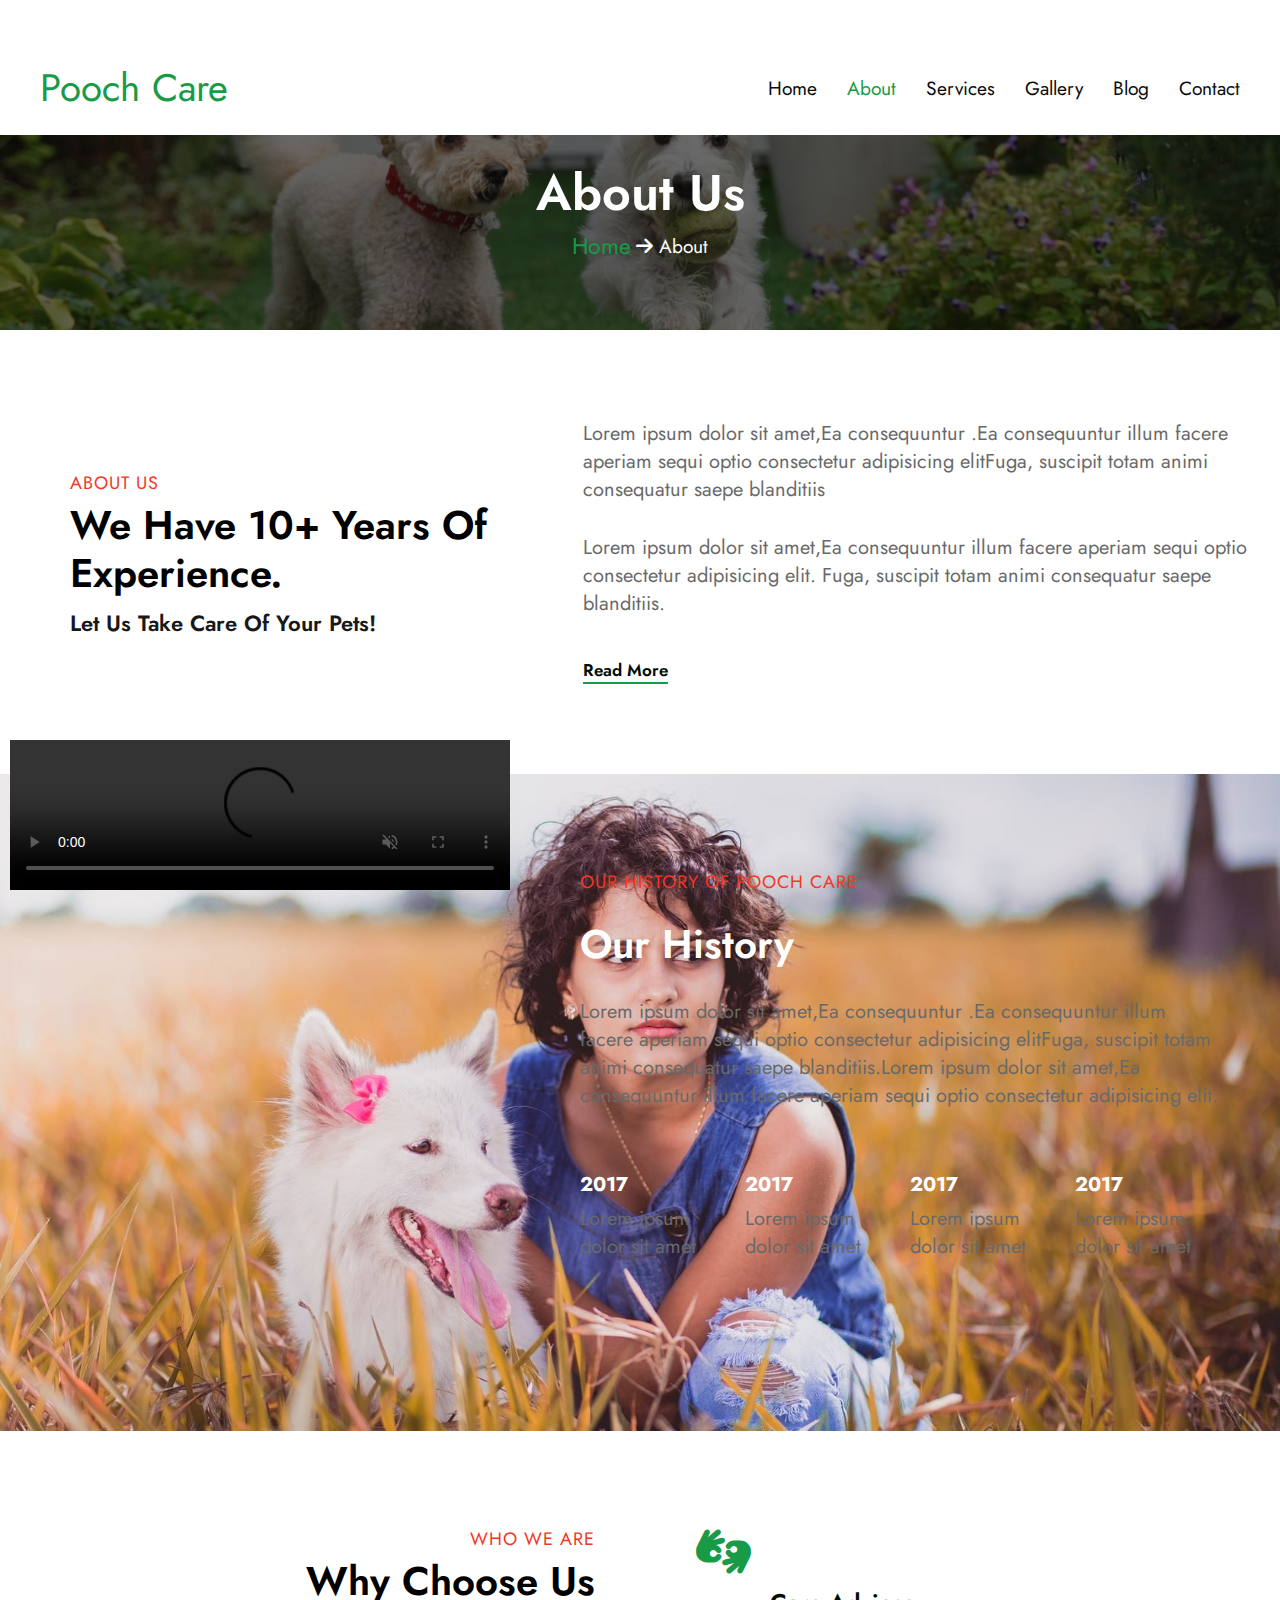
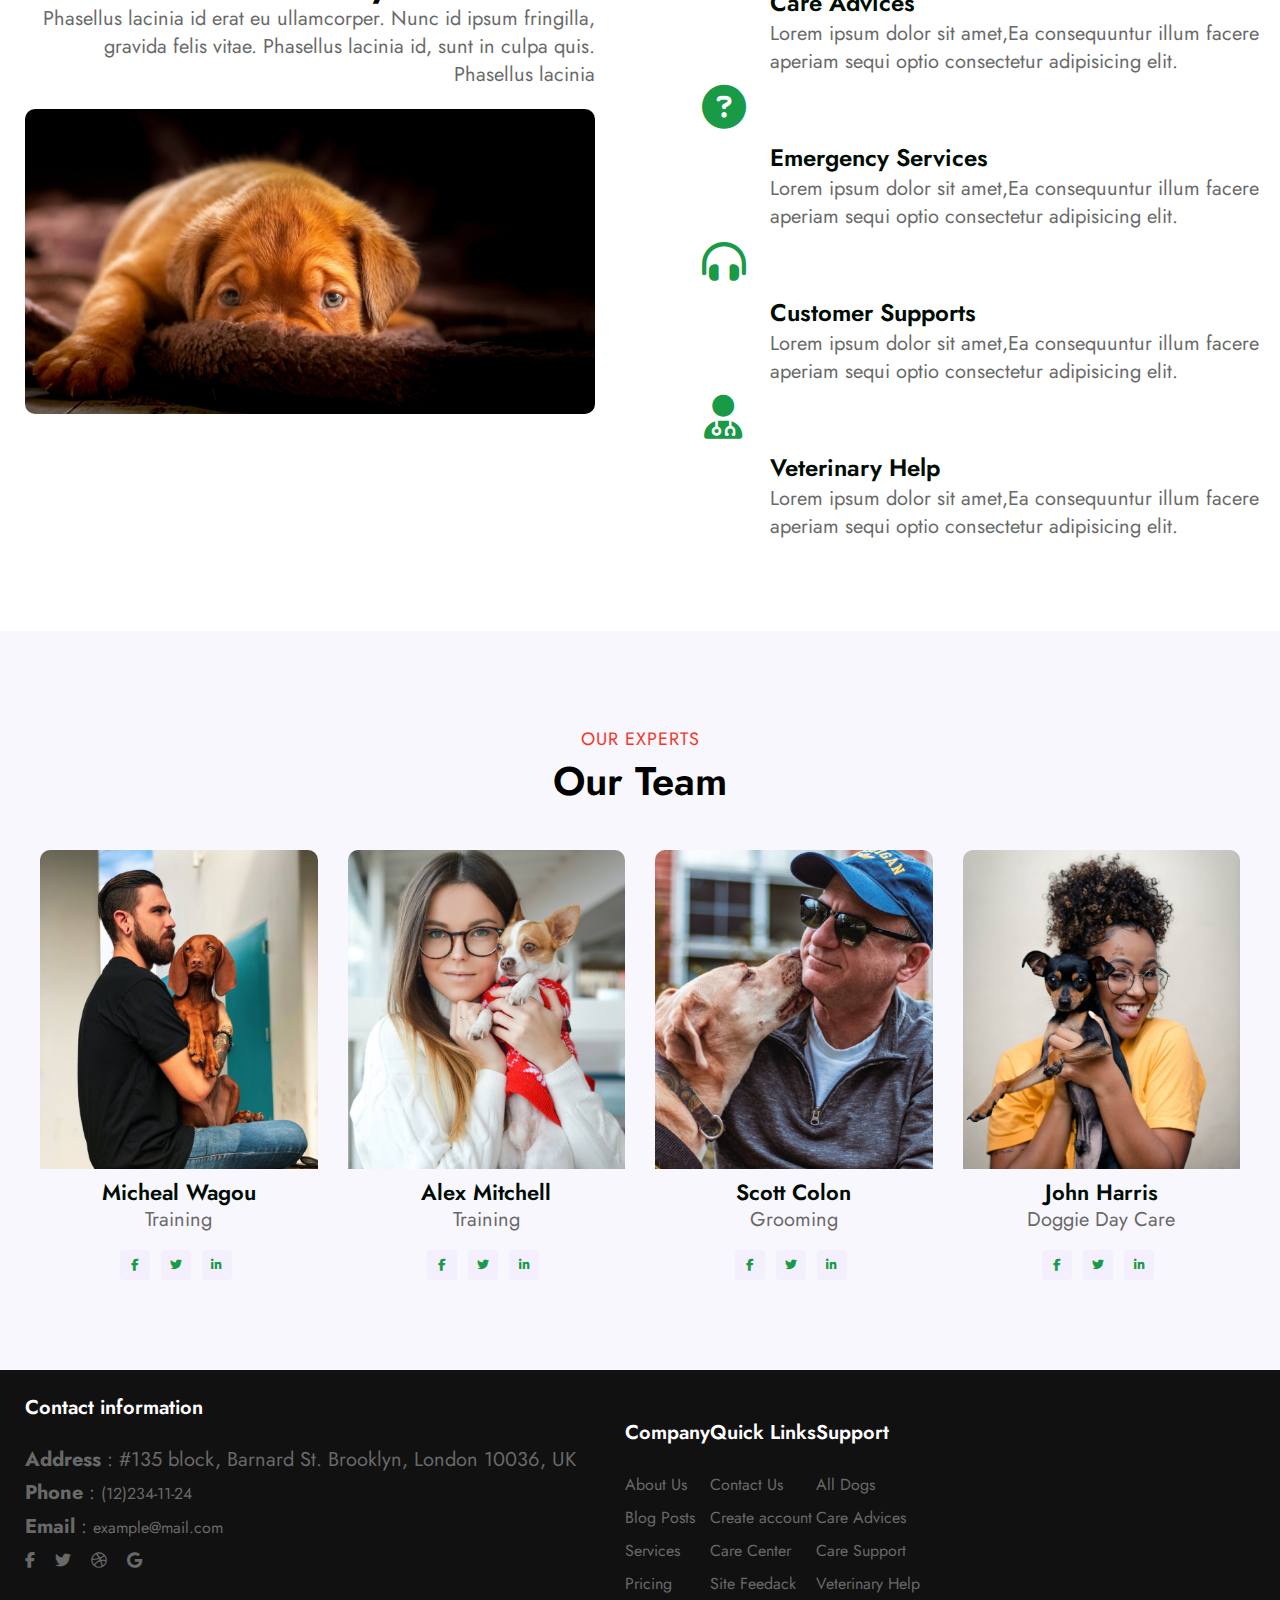
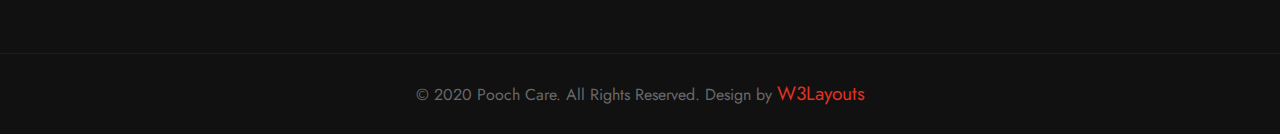
==== about/about.html @ 1b5ba101 "home" ====
<!DOCTYPE html>
<html lang="en">
<head>
    <meta charset="UTF-8">
    <meta http-equiv="X-UA-Compatible" content="IE=edge">
    <meta name="viewport" content="width=device-width, initial-scale=1.0">
    <title>About</title>
    <link rel="preconnect" href="https://fonts.googleapis.com" />
    <link rel="preconnect" href="https://fonts.gstatic.com" crossorigin />
    <link
      href="https://fonts.googleapis.com/css2?family=Jost:wght@300;400;500;600;700&display=swap"
      rel="stylesheet"
    />
    <link
      rel="stylesheet"
      href="https://cdnjs.cloudflare.com/ajax/libs/font-awesome/6.1.1/css/all.min.css" />
    <link
      href="https://cdn.jsdelivr.net/npm/bootstrap@5.1.3/dist/css/bootstrap.min.css"
      rel="stylesheet"
      integrity="sha384-1BmE4kWBq78iYhFldvKuhfTAU6auU8tT94WrHftjDbrCEXSU1oBoqyl2QvZ6jIW3"
      crossorigin="anonymous"
    />
      <link rel="stylesheet" href="/about/css/about.css">
</head>
<body>
    <!--Header-->
    <header class="header">
        <div class="container">
          <div class="navbar">
            <div class="header-left">
              <h1>
                <a href="#">Pooch Care</a>
              </h1>
            </div>
            <div class="header-right">
              <ul class="menu">
                <li class="menu-item ">
                  <a class="menu-link" href="">Home</a>
                </li>
                <li class="menu-item item3 activec gf,">
                  <a class="menu-link" href="">About</a>
                </li>
                <li class="menu-item">
                  <a class="menu-link" href="">Services</a>
                </li>
                <li class="menu-item ">
                  <a class="menu-link" href="#">Gallery</a>
                </li>
                <li class="menu-item">
                  <a class="menu-link" href="">Blog</a>
                </li>
                <li class="menu-item">
                  <a class="menu-link" href="">Contact</a>
                </li>
              </ul>
            </div>
          </div>
        </div>
      </header>
      <!-- CAROUSEL  -->
    <section class="carousel">  
        <div class="container">
          <h1 class="title">About Us</h1>
          <ul class="text">
            <li>
              <a href="../capstone/index/index.html">Home</a>
            </li>
            <li class="active">
              <i class="fa-solid fa-arrow-right"></i>
              <span>About</span>
            </li>
          </ul>
        </div>
      </section>
      <!--ABOUT US-->
      <section class="about-us"> 
        <div class="container">
            <div class="row">
                <div class="col col-a">
                    <div class="title">
                        <h6>ABOUT US</h6>
                        <h3>We Have 10+ Years Of Experience.</h3>
                    </div>
                    <h4>Let Us Take Care Of Your Pets!</h4>
                </div>
                <div class="col col-b">
                    <p>Lorem ipsum dolor sit amet,Ea consequuntur .Ea consequuntur illum facere aperiam sequi optio consectetur adipisicing elitFuga, suscipit totam animi consequatur saepe blanditiis</p>
                    <p class="mt-3">Lorem ipsum dolor sit amet,Ea consequuntur illum facere aperiam sequi optio consectetur adipisicing elit. Fuga, suscipit totam animi consequatur saepe blanditiis.</p>
                    <a href="#">Read More</a>
                </div>
            </div>
        </div>
      </section>
      <!--OUR HISTORY-->
      <section class="our-history">
        <div class="feature">
          <div class="container ct">
            <div class="feature-1">
              <h6>OUR HISTORY OF POOCH CARE</h6>
              <h3>Our History</h3>
              <p class="mt-3">Lorem ipsum dolor sit amet,Ea consequuntur .Ea consequuntur illum facere aperiam sequi optio consectetur adipisicing elitFuga, suscipit totam animi consequatur saepe blanditiis.Lorem ipsum dolor sit amet,Ea consequuntur illum facere aperiam sequi optio consectetur adipisicing elit.</p>
              <div class="history">
                <div class="history-a">
                  <h5>
                    2017
                  </h5>
                  <p class="history-p">Lorem ipsum dolor sit amet</p>
                </div>
                <div class="history-a">
                  <h5>
                    2017
                  </h5>
                  <p class="history-p">Lorem ipsum dolor sit amet</p>
                </div>
                <div class="history-a">
                  <h5>
                    2017
                  </h5>
                  <p class="history-p">Lorem ipsum dolor sit amet</p>
                </div>
                <div class="history-a">
                  <h5>
                    2017
                  </h5>
                  <p class="history-p">Lorem ipsum dolor sit amet</p>
                </div>
              </div>
            </div>
          </div>
        </div>
      </section>
      <!--CHOOSE US-->
      <section class="choose-us"> 
        <div class="content">
          <div class="container">
            <div class="row">
              <div class="col-left col-lg-6 pr-lg-4 text-lg-right">
                <h6>WHO WE ARE</h6>
                <h3>Why Choose Us</h3>
                <p>Phasellus lacinia id erat eu ullamcorper. Nunc id ipsum fringilla, gravida felis vitae. Phasellus lacinia id, sunt in culpa quis. Phasellus lacinia</p>
                <img src="/about/img/banner3.jpg" alt="">
              </div>
              <div class="col-right col-lg-6 pl-lg-4">
                <div class="row mb-lg-5 mb-4">
                  <div class="item-right">
                    <div class="icon">
                      <i class="fa-solid fa-hands-asl-interpreting"></i>
                    </div>
                    <div class="info">
                      <a href="#">Care Advices</a>
                      <p>
                        Lorem ipsum dolor sit amet,Ea consequuntur illum facere aperiam sequi optio consectetur adipisicing elit.</p>
                    </div>
                  </div>
                </div>
                <div class="row  mb-lg-5 mb-4">
                  <div class="item-right ">
                    <div class="icon">
                      <i class="fa-solid fa-circle-question"></i>
                    </div>
                    <div class="info">
                      <a href="#">Emergency Services</a>
                      <p>
                        Lorem ipsum dolor sit amet,Ea consequuntur illum facere aperiam sequi optio consectetur adipisicing elit.</p>
                    </div>
                  </div>
                </div>
                <div class="row  mb-lg-5 mb-4">
                  <div class="item-right">
                    <div class="icon">
                      <i class="fa-solid fa-headphones-simple"></i>
                    </div>
                    <div class="info">
                      <a href="#">Customer Supports</a>
                      <p>
                        Lorem ipsum dolor sit amet,Ea consequuntur illum facere aperiam sequi optio consectetur adipisicing elit.</p>
                    </div>
                  </div>
                </div>
                <div class="row  mb-lg-5 mb-4">
                  <div class="item-right">
                    <div class="icon">
                      <i class="fa-solid fa-user-doctor"></i>
                    </div>
                    <div class="info">
                      <a href="#">Veterinary Help</a>
                      <p>
                        Lorem ipsum dolor sit amet,Ea consequuntur illum facere aperiam sequi optio consectetur adipisicing elit.</p>
                    </div>
                  </div>
                </div>
              </div>
            </div>
          </div>
        </div>
      </section>
      <!--OUR EXPERTS-->
      <section class="our-experts">
        <div class="team">
          <div class="container">
            <div class="title">
              <h6>OUR EXPERTS</h6>
              <h3>Our Team</h3>
            </div>
            <div class="row">
              <div class="col">
                <div class="team-info">
                  <div class="team-top">
                    <a href="#">
                      <img src="/about/img/team1.jpg" alt="">
                    </a>
                  </div>
                  <div class="team-bot">
                      <a href="#">Micheal Wagou</a>
                    <p>Training</p>
                  </div>
                  <div class="icon">
                    <div class="icon-mxh">
                      <a href="#">
                        <i class="fa-brands fa-facebook-f"></i>
                      </a>
                      <a href="#">
                        <i class="fa-brands fa-twitter"></i>
                      </a>
                      <a href="#">
                        <i class="fa-brands fa-linkedin-in"></i>
                      </a>
                    </div>
                  </div>
                </div>
              </div>
              <div class="col">
                <div class="team-info">
                  <div class="team-top">
                    <a href="#">
                      <img src="/about/img/team2.jpg" alt="">
                    </a>
                  </div>
                  <div class="team-bot">
                    <a href="#">Alex Mitchell</a>
                    <p>Training</p>
                  </div>
                  <div class="icon">
                    <div class="icon-mxh">
                      <a href="#">
                        <i class="fa-brands fa-facebook-f"></i>
                      </a>
                      <a href="#">
                        <i class="fa-brands fa-twitter"></i>
                      </a>
                      <a href="#">
                        <i class="fa-brands fa-linkedin-in"></i>
                      </a>
                    </div>
                  </div>
                </div>
              </div>
              <div class="col">
                <div class="team-info">
                  <div class="team-top">
                    <a href="#">
                      <img src="/about/img/team3.jpg" alt="">
                    </a>
                  </div>
                  <div class="team-bot">
                    <a href="#">Scott Colon</a>
                    <p>Grooming</p>
                  </div>
                  <div class="icon">
                    <div class="icon-mxh">
                      <a href="#">
                        <i class="fa-brands fa-facebook-f"></i>
                      </a>
                      <a href="#">
                        <i class="fa-brands fa-twitter"></i>
                      </a>
                      <a href="#">
                        <i class="fa-brands fa-linkedin-in"></i>
                      </a>
                    </div>
                  </div>
                </div>
              </div>
              <div class="col">
                <div class="team-info">
                  <div class="team-top">
                    <a href="#">
                      <img src="/about/img/team4.jpg" alt="">
                    </a>
                  </div>
                  <div class="team-bot">
                    <a href="#">John Harris</a>
                    <p>Doggie Day Care</p>
                  </div>
                  <div class="icon">
                    <div class="icon-mxh">
                      <a href="#">
                        <i class="fa-brands fa-facebook-f"></i>
                      </a>
                      <a href="#">
                        <i class="fa-brands fa-twitter"></i>
                      </a>
                      <a href="#">
                        <i class="fa-brands fa-linkedin-in"></i>
                      </a>
                    </div>
                  </div>
                </div>
              </div>
            </div>
          </div>
        </div>
      </section>
       <!--FOOTER-->
    <section class="footer">
      <footer class="footer-a">
        <div class="footer-layer">
          <div class="container">
            <div class="row">
              <div class="col-lg-6 col-md-5 mt-5">
                <h5>Contact information</h5>
                <ul>
                  <li>
                    <p>
                      <strong>Address</strong>
                      : #135 block, Barnard St. Brooklyn, London 10036, UK
                    </p>
                  </li>
                  <li>
                    <p>
                      <strong>Phone</strong>
                      : <a href="#">(12)234-11-24 </a>
                    </p>
                  </li>
                  <li>
                    <p>
                      <strong>Email</strong>
                      : <a href="#">example@mail.com</a>
                    </p>
                  </li>
                </ul>
                <div class="icon">
                  <ul>
                    <li>
                      <a href="#">
                        <i class="fa-brands fa-facebook-f"></i>
                      </a>
                    </li>
                    <li>
                      <a href="#">
                        <i class="fa-brands fa-twitter"></i>
                      </a>
                    </li>
                    <li>
                      <a href="#">
                        <i class="fa-brands fa-dribbble"></i>
                      </a>
                    </li>
                    <li>
                      <a href="#">
                        <i class="fa-brands fa-google"></i>
                      </a>
                    </li>
                  </ul>
                </div>
              </div>
              <div class="col-lg-6 col-md-7">
                <div class="row">
                  <div class="col-sm-4 col-6 mt-5">
                    <h5>Company</h5>
                    <ul>
                      <li>
                        <a href="">About Us</a>
                      </li>
                      <li>
                        <a href="">Blog Posts</a>
                      </li>
                      <li>
                        <a href="">Services</a>
                      </li>
                      <li>
                        <a href="">Pricing</a>
                      </li>
                    </ul>
                  </div>
                  <div class="col-sm-4 col-6 mt-5">
                    <h5>Quick Links</h5>
                    <ul>
                      <li>
                        <a href="">Contact Us</a>
                      </li>
                      <li>
                        <a href="">Create account</a>
                      </li>
                      <li>
                        <a href="">Care Center</a>
                      </li>
                      <li>
                        <a href="">Site Feedack</a>
                      </li>
                    </ul>
                  </div>
                  <div class="col-sm-4 mt-5">
                    <h5>Support</h5>
                    <ul>
                      <li>
                        <a href="">All Dogs</a>
                      </li>
                      <li>
                        <a href="">Care Advices</a>
                      </li>
                      <li>
                        <a href="">Care Support</a>
                      </li>
                      <li>
                        <a href="">Veterinary Help</a>
                      </li>
                    </ul>
                  </div>
                </div>
              </div>
            </div>
          </div>
          <div class="footer-bottom">
            <div class="container">
              <p>
                © 2020 Pooch Care. All Rights Reserved. Design by
                <a href="https://w3layouts.com/">W3Layouts</a>
              </p>
            </div>
          </div>
        </div>
      </footer>
    </section>
    <!--VIDEO-->
    <div class="video">
    <video src="/about/img/video-capstone_Trim.mp4" controls muted loop></video>
    </div>
    <script src="https://cdn.jsdelivr.net/npm/bootstrap@5.1.3/dist/js/bootstrap.bundle.min.js" integrity="sha384-ka7Sk0Gln4gmtz2MlQnikT1wXgYsOg+OMhuP+IlRH9sENBO0LRn5q+8nbTov4+1p" crossorigin="anonymous"></script>
</body>
</html>
---- about/css/about.css ----
* {
    font-family:'Jost', sans-serif;
    margin: 0;
    padding: 0;
    box-sizing: border-box;
}
.header {
    background-color: #fff;
    position: fixed;
    top: 40px;
    right: 0;
    left: 0;
    z-index: 10;
}
ul {
    margin: 0;
    padding: 0;
}
h6 {
    font-size: 18px;
    font-weight: 400;
    line-height: 2em;
    letter-spacing: 1px;
    color: #f53626;
}
a {
    text-decoration: none;
    color: #0c0c0c;
    font-size: 1.2em;
    font-weight: 400;
    transition: all .5s;
}
a:hover {
    color: #189a46;
}
h3 {
    font-size: 40px;
    font-weight: 600;
    line-height: 48px;
    text-transform: capitalize;
}
h4 {
    font-size: 22px;
    line-height: 32px;
    opacity: 0.9;
    font-weight: 600;
}
p {
    margin: 0;
    padding: 0;
    font-size: 20px;
    line-height: 28px;
    color: #696969;
}
ul {
    margin: 0;
    padding: 0;
}
.row {
    display: flex;
    margin-right: -15px;
    margin-left: -15px;
    flex-wrap: nowrap;
}
.ct {
    padding-top: 90px;
    padding-bottom: 90px;
}
.mt-3 {
    margin-top: 30px;
}
.container {
    margin: auto;
    max-width: 1200px;
}
.header .navbar {
    display: flex;
    justify-content: space-between;
    align-items: center;
    padding: 20px 0;
}
.header .header-left a {
    text-decoration: none;
    color: #189a46;
}
.header .header-right .menu {
    display: flex;
    align-items: center;
}
.header .header-right .menu-item {
    margin-left: 30px;
    list-style: none;
    position: relative;
}
.header .header-right .menu-item a {
    text-decoration: none;
    color: #0c0c0c;
    font-size: 1.2em;
    font-weight: 400;
    transition: all .5s;
}
.header .header-right .menu-item:hover a{
    color: #189a46;
    border-bottom: 1px solid #189a46;
}
.header .header-right .item3 a{
    color: #189a46;
}

/* CAROUSEL CSS  */
.carousel {
    margin-top: 90px;
    background: url(/about/img/banner4.jpg) no-repeat center;
    background-size: cover;
    position: relative;
    z-index: 0;
    display: grid;
    align-items: center;
    padding: 1em 0;
    text-align: center;
}
.carousel::before {
    content: "";
    position: absolute;
    top: 0;
    min-height: 100%;
    left: 0;
    right: 0;
    z-index: -1;
    background-color: #0c0c0c;
    opacity: .6;
}
.carousel .container {
    padding: 50px 0;
}
.carousel .title {
    font-size: 50px;
    font-weight: 600;
    color: #fff;
}
.carousel li {
    position: relative;
    display: inline-block;
    vertical-align: middle;
    font-size: 1.2rem;
    line-height: 1.5;
    font-weight: 400;
    text-transform: capitalize;
    color: #fff;
}
.carousel li a{
    text-decoration: none;
    color: #189a46;
}
/* AUBOUT-US */
.about-us {
    padding-top: 90px;
    padding-bottom: 90px;
}
.about-us .container .row .col-a {
    padding-left: 45px;
    flex: 0 0 41.66667%;
    max-width:41.66667% ;
    padding-top: 45px;
}
.about-us .container .row .col-b {
    padding-left: 45px;
    flex: 0 0 58.33333%;
    max-width:58.33333% ;
    margin-top: 0;
}
.about-us .container .row .col a {
    font-size: 17px;
    border-bottom: 2px solid #189a46;
    color: #000c04;
    font-weight: 600;
    margin-top: 20px;
    display: inline-block;
    text-decoration: none;
    padding-top: 20px;
}
.about-us .container .row .col a:hover {
    color: #189a46;
}
.about-us .container .row .col .title {
    margin-bottom: 10px;
}
/* OUR HISTORY */
.our-history .feature {
    background: url(/about/img/banner2.jpg)no-repeat center;
    background-size: cover;
    position: relative;
    display: grid;
}
.our-history .feature-1 {
    max-width: 640px;
    margin-left: 520px;
    margin-bottom: 80px;
}
.our-history .feature-1 h3 {
    color: #fff;
    margin-top: 20px;
}
.our-history .history {
    display: grid;
    grid-template-columns: 1fr 1fr 1fr 1fr;
    grid-gap: 20px;
}
.our-history .history-a {
    padding-top: 60px;
}
.our-history .history-a h5 {
    color: #fff;
    font-size: 20px;
    font-weight: 700;
    margin-bottom: 6px;

}
.our-history .history-p p {
    color: #fff;
    opacity: 0.7;
    margin-top: 30px;
}
/* CHOOSE US */
.choose-us .content {
    padding-top: 90px;
    padding-bottom: 90px;
}
.choose-us .container .row .col-left img {
    max-width: 100%;
    border-radius: 10px;
    margin-top: 20px;
}
.col-lg-6 {
    max-width: 50%;
    flex: 0 0 50%;
}
.choose-us .container .row .col-left {
    text-align: right;
    padding-right: 45px;
}
.choose-us .container .row .col-right {
    margin-left: 45px;
}
.choose-us .container .row .col-right a {
    color: #000c04;
    font-size: 24px;
    font-weight: 600;
}
.choose-us .container .row .col-right a:hover {
    color: #189a46;
}
.choose-us .container .row .item-right  .icon   {
    flex: 0 0 16.66667%;
    max-width: 16.66667%;
    color: #189a46;
    font-size: 44px;
    margin-top: 0;
    vertical-align: super;
    text-align: center;

}
.choose-us .container .row .item-right .info  {
    flex: 0 0 83.33333%;
    max-width: 83.33333%;
    margin-left: 100px;
}

/* OUR EXPERTS */
.our-experts .team {
    padding-bottom: 90px;
    padding-top: 90px;
    background: rgba(147, 107, 232, 0.05);
}
.our-experts .container .title {
    text-align: center;
    padding-bottom: 45px;
}
.our-experts .container .team-info .team-top a img {
    max-width: 100%;
    height: auto;
    border-radius: 10px;
    display: block;
    transition: transform 0.3s linear;
    padding-bottom: 10px;
}
.our-experts .container .team-info .team-top:hover {
    transform: scale(1.05);
}
.our-experts .container .row .col {
    max-width: 25%;
    flex: 0 0 25%;
    padding-left: 15px;
    padding-right: 15px;
}
.our-experts .container .team-bot a {
    font-size: 22px;
    line-height: 26px;
    color: #000c04;
    font-weight: 600;

}
.our-experts .container .team-bot a:hover {
  color: #189a46;
}
.our-experts .container .team-bot {
    text-align: center;
}
.our-experts .container .icon {
 margin-top: 16px;
 text-align: center;
}
.our-experts .container .icon a {
    display: inline-block;
    background: rgba(147, 107, 232, 0.05);
    color: #189a46;
    text-align: center;
    width: 30px;
    height: 30px;
    margin-right: 6px;
    border-radius: 4px;
    line-height: 30px;
}
.our-experts .container .icon i {
   display: block;
   font-size: 12px;
   line-height: 30px;
}
.our-experts .container .icon a:hover {
   background: #189a46;
   color: #fff;
}
.footer .footer-a {
    background: #111;
}

.footer .container .row {
    display: flex;
    flex-wrap: wrap;
    margin-right: -15px;
    margin-left: -15px;
    padding-bottom: 25px;
    padding-top: 25px;
}
.footer .container .row h5 {
    color: #fff;
    font-size: 20px;
    line-height: 26px;
    font-weight: 600;
    margin-bottom: 25px;
}
.footer .container .row li {
    list-style: none;
    margin-bottom: 5px;
}
.footer .container .row  a {
    font-size: 16px;
    line-height: 28px;
    color: #696969;
    text-decoration: none;
}
.footer .container .icon li {
    display: inline-block;
    margin-right: 15px;
    margin-bottom: 0;
}
.footer-bottom {
    border-top: 1px solid rgba(103, 99, 99, 0.14);
    padding-bottom: 25px;
    padding-top: 25px;
}
.footer-bottom .container p {
    text-align: center;
    font-size: 16px;
    line-height: 28px;
}
.footer-bottom .container a {
    color: #f53626;
    text-decoration: none;
    opacity: 0.9;
}
.footer .container .row li a:hover {
    color: #fff;
    text-decoration: underline;
}
.footer .container .row li a:hover {
    color: #fff;
    text-decoration: underline;
}

.video video {
    position: fixed;
    bottom: 10px;
    left: 10px;
    width: 500px;
}


@media screen and (max-width:1200px){
    .video video{
        max-width: 300px;
    }
}
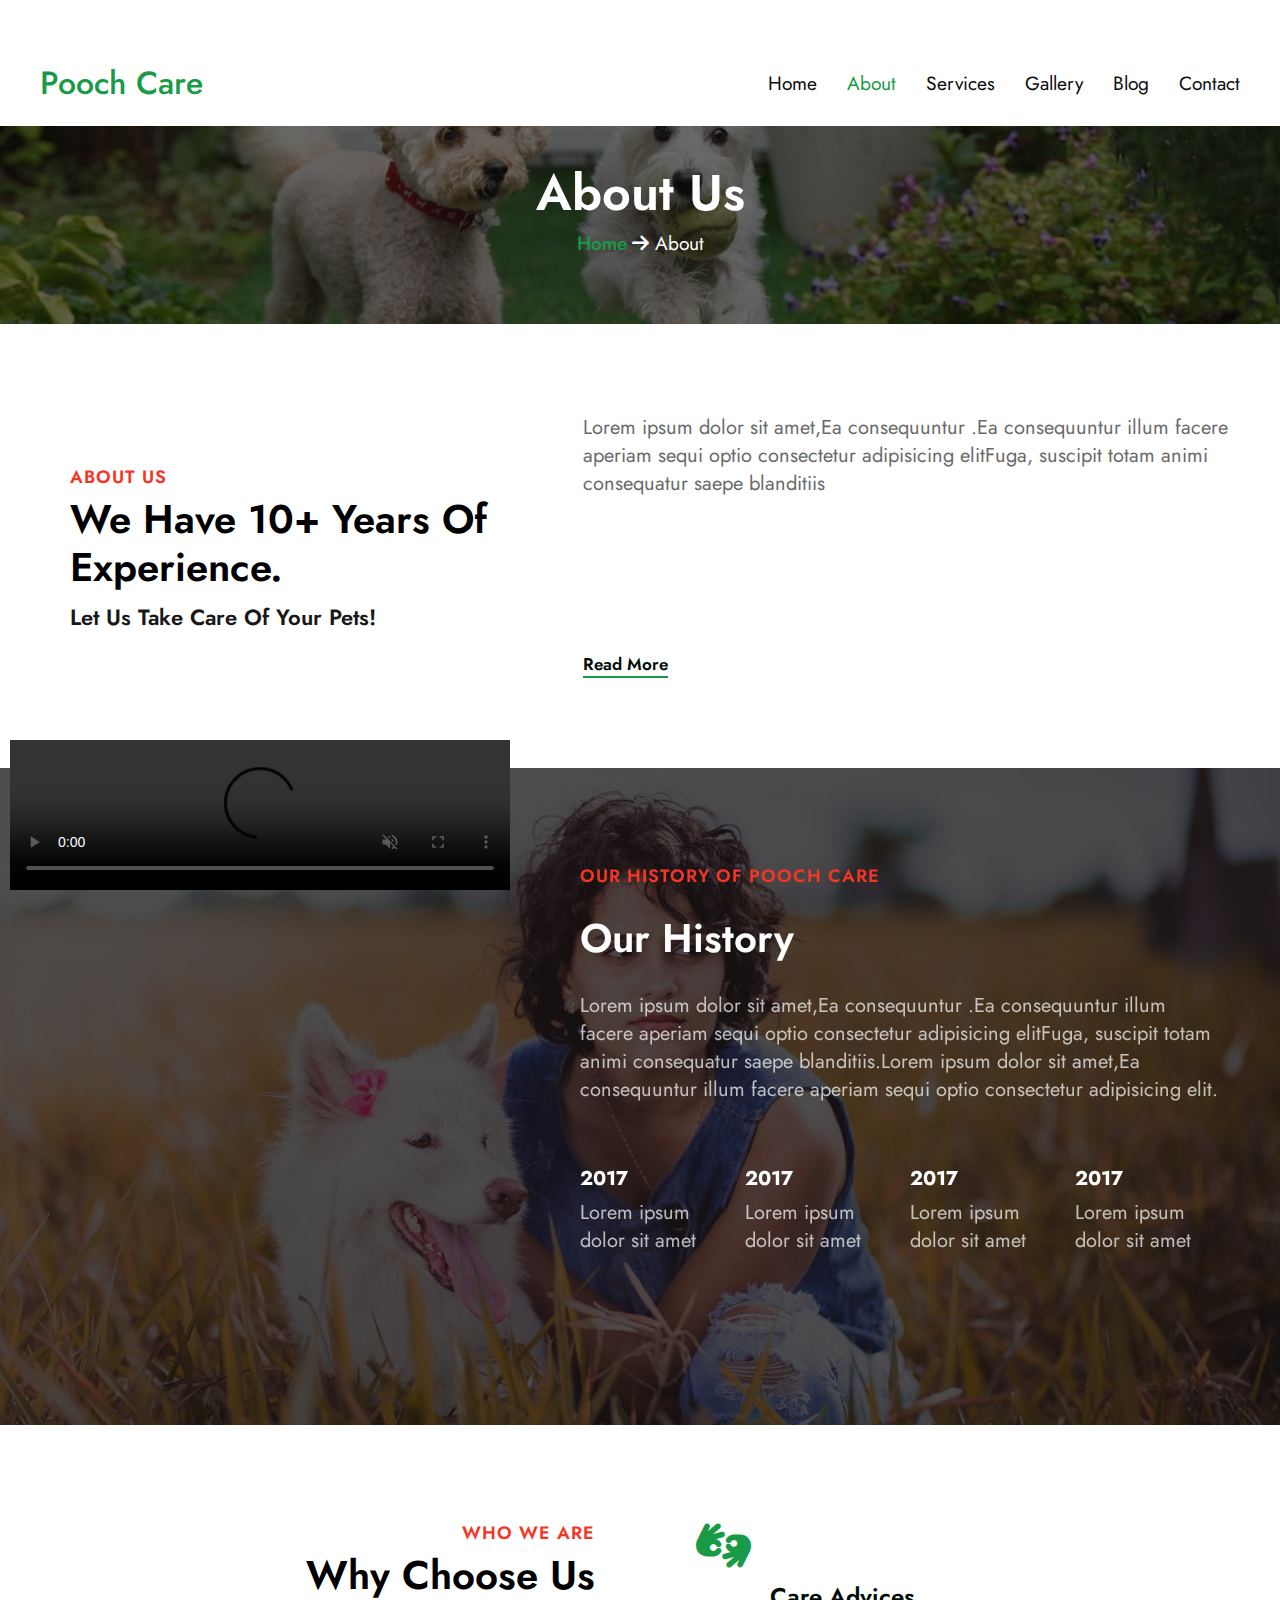
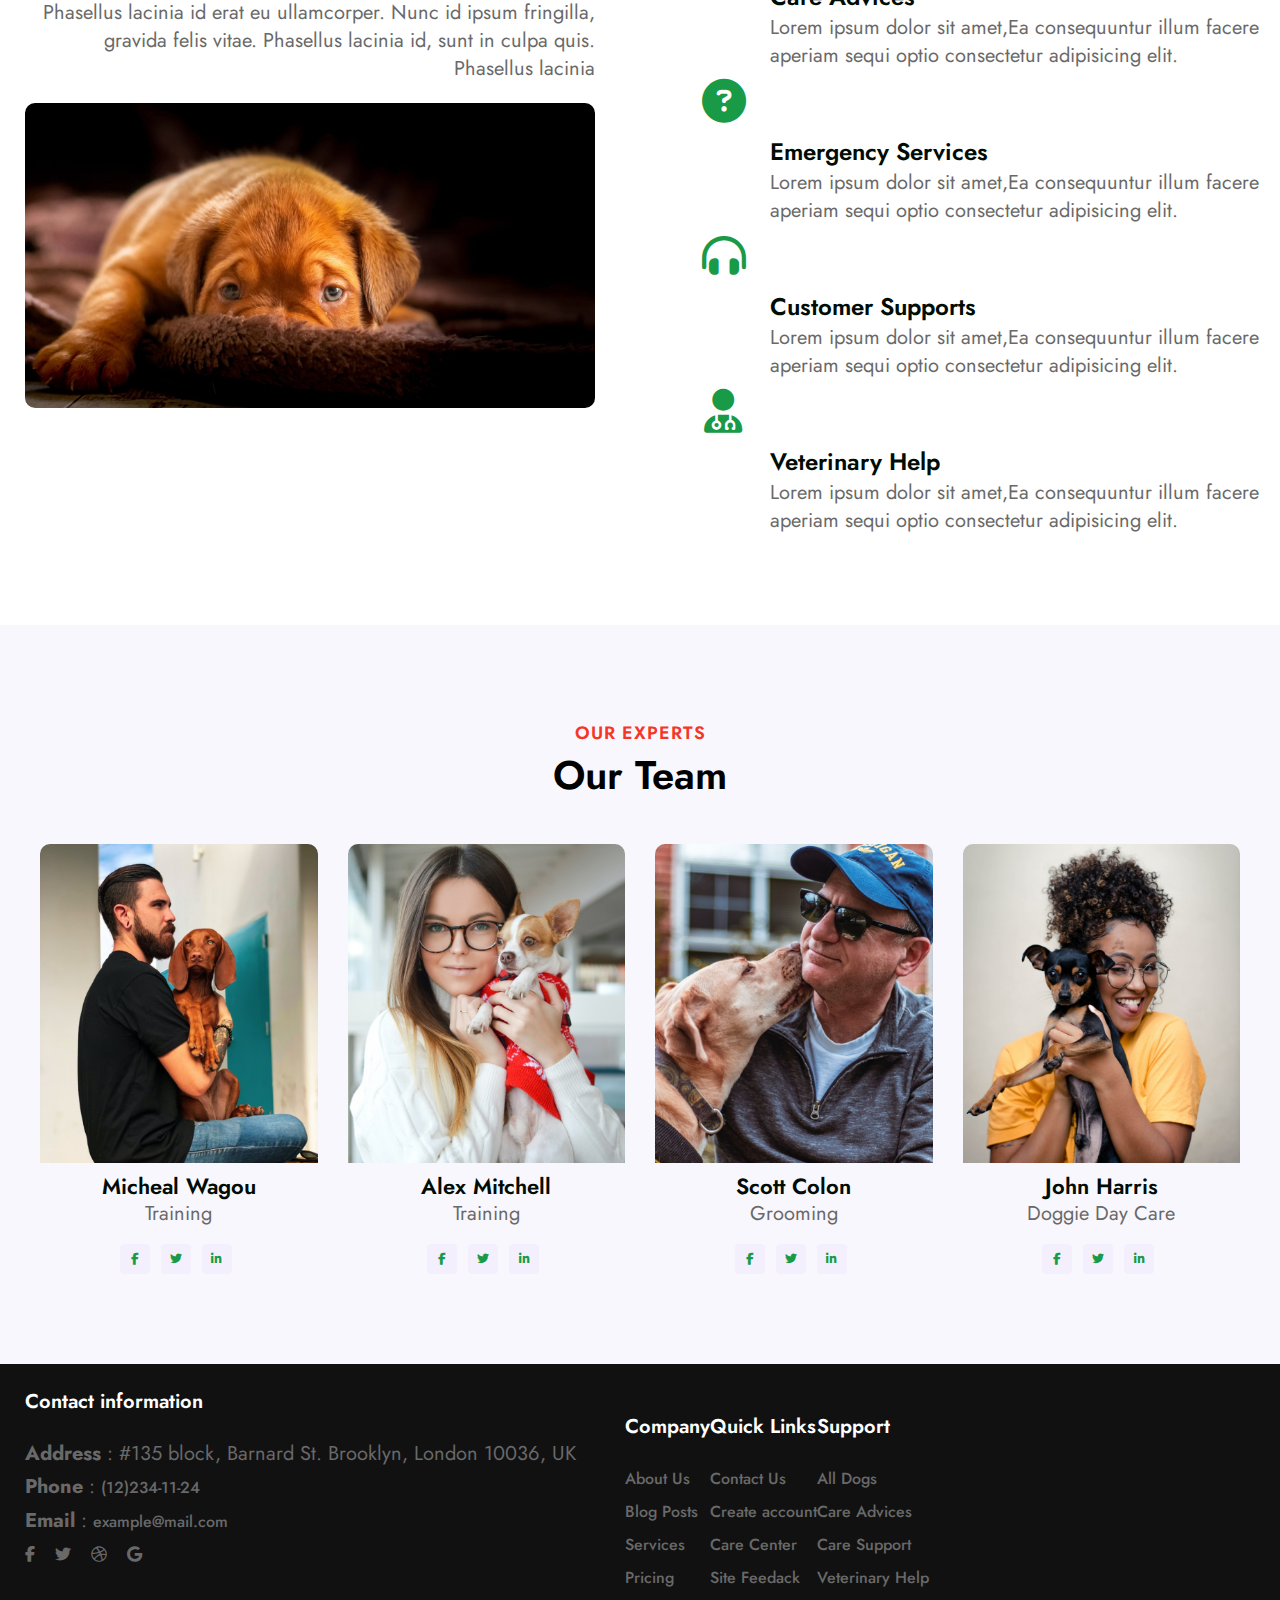
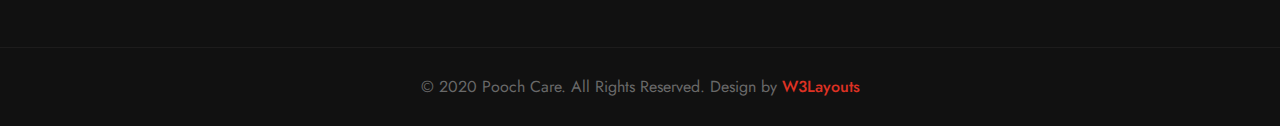
==== commit 5eda054c: "final modified" ====
--- a/about/about.html
+++ b/about/about.html
@@ -35,22 +35,22 @@
             <div class="header-right">
               <ul class="menu">
                 <li class="menu-item ">
-                  <a class="menu-link" href="">Home</a>
+                  <a class="menu-link" href="../home/home.html">Home</a>
                 </li>
                 <li class="menu-item item3 activec gf,">
                   <a class="menu-link" href="">About</a>
                 </li>
                 <li class="menu-item">
-                  <a class="menu-link" href="">Services</a>
+                  <a class="menu-link" href="../services/services.html">Services</a>
                 </li>
                 <li class="menu-item ">
-                  <a class="menu-link" href="#">Gallery</a>
+                  <a class="menu-link" href="../gallery/gallery.html">Gallery</a>
                 </li>
                 <li class="menu-item">
-                  <a class="menu-link" href="">Blog</a>
+                  <a class="menu-link" href="../blog/blog.html">Blog</a>
                 </li>
                 <li class="menu-item">
-                  <a class="menu-link" href="">Contact</a>
+                  <a class="menu-link" href="../contact/contact.html">Contact</a>
                 </li>
               </ul>
             </div>
@@ -63,7 +63,7 @@
           <h1 class="title">About Us</h1>
           <ul class="text">
             <li>
-              <a href="../capstone/index/index.html">Home</a>
+              <a href="../home/home.html">Home</a>
             </li>
             <li class="active">
               <i class="fa-solid fa-arrow-right"></i>
@@ -86,7 +86,7 @@
                 <div class="col col-b">
                     <p>Lorem ipsum dolor sit amet,Ea consequuntur .Ea consequuntur illum facere aperiam sequi optio consectetur adipisicing elitFuga, suscipit totam animi consequatur saepe blanditiis</p>
                     <p class="mt-3">Lorem ipsum dolor sit amet,Ea consequuntur illum facere aperiam sequi optio consectetur adipisicing elit. Fuga, suscipit totam animi consequatur saepe blanditiis.</p>
-                    <a href="#">Read More</a>
+                    <a href="../services/services.html">Read More</a>
                 </div>
             </div>
         </div>
@@ -370,13 +370,13 @@
                     <h5>Company</h5>
                     <ul>
                       <li>
-                        <a href="">About Us</a>
-                      </li>
-                      <li>
-                        <a href="">Blog Posts</a>
-                      </li>
-                      <li>
-                        <a href="">Services</a>
+                        <a href="../about/about.html">About Us</a>
+                      </li>
+                      <li>
+                        <a href="../blog/blog.html">Blog Posts</a>
+                      </li>
+                      <li>
+                        <a href="../services/services.html">Services</a>
                       </li>
                       <li>
                         <a href="">Pricing</a>
@@ -387,7 +387,7 @@
                     <h5>Quick Links</h5>
                     <ul>
                       <li>
-                        <a href="">Contact Us</a>
+                        <a href="../contact/contact.html">Contact Us</a>
                       </li>
                       <li>
                         <a href="">Create account</a>
--- a/about/css/about.css
+++ b/about/css/about.css
@@ -18,7 +18,7 @@
 }
 h6 {
     font-size: 18px;
-    font-weight: 400;
+    font-weight: 600;
     line-height: 2em;
     letter-spacing: 1px;
     color: #f53626;
@@ -26,8 +26,8 @@
 a {
     text-decoration: none;
     color: #0c0c0c;
-    font-size: 1.2em;
-    font-weight: 400;
+    /* font-size: 1.2em; */
+    font-weight: 500;
     transition: all .5s;
 }
 a:hover {
@@ -65,9 +65,12 @@
 .ct {
     padding-top: 90px;
     padding-bottom: 90px;
+    z-index: 10;
 }
 .mt-3 {
     margin-top: 30px;
+    color: #fff;
+    opacity: 0.7;
 }
 .container {
     margin: auto;
@@ -192,10 +195,22 @@
     position: relative;
     display: grid;
 }
+.our-history .feature::before{
+    content: "";
+    position: absolute;
+    top: 0;
+    min-height: 100%;
+    left: 0;
+    right: 0;
+    z-index: 0;
+    background-color: #0c0c0c;
+    opacity: .7;
+}
 .our-history .feature-1 {
     max-width: 640px;
     margin-left: 520px;
     margin-bottom: 80px;
+    
 }
 .our-history .feature-1 h3 {
     color: #fff;
@@ -215,6 +230,10 @@
     font-weight: 700;
     margin-bottom: 6px;
 
+}
+.history-a p{
+    color: #fff;
+    opacity: 0.7;
 }
 .our-history .history-p p {
     color: #fff;
